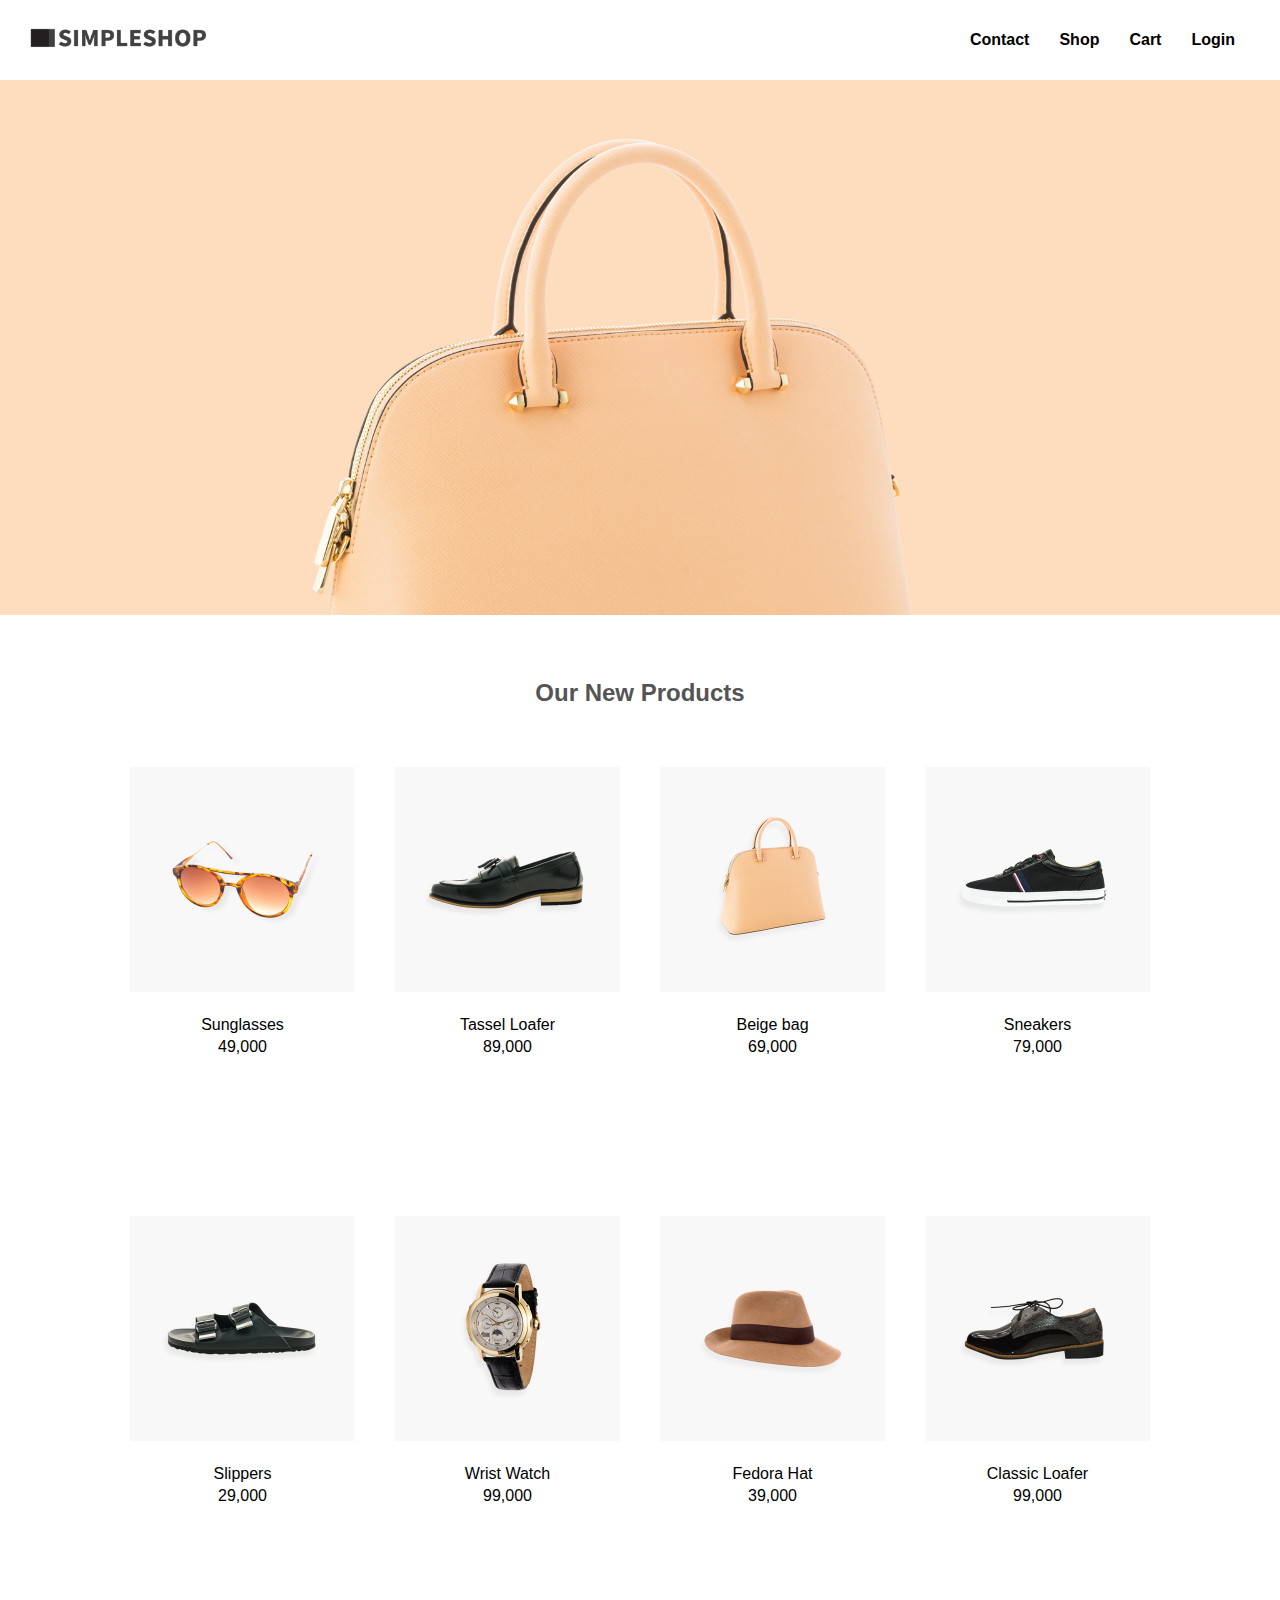
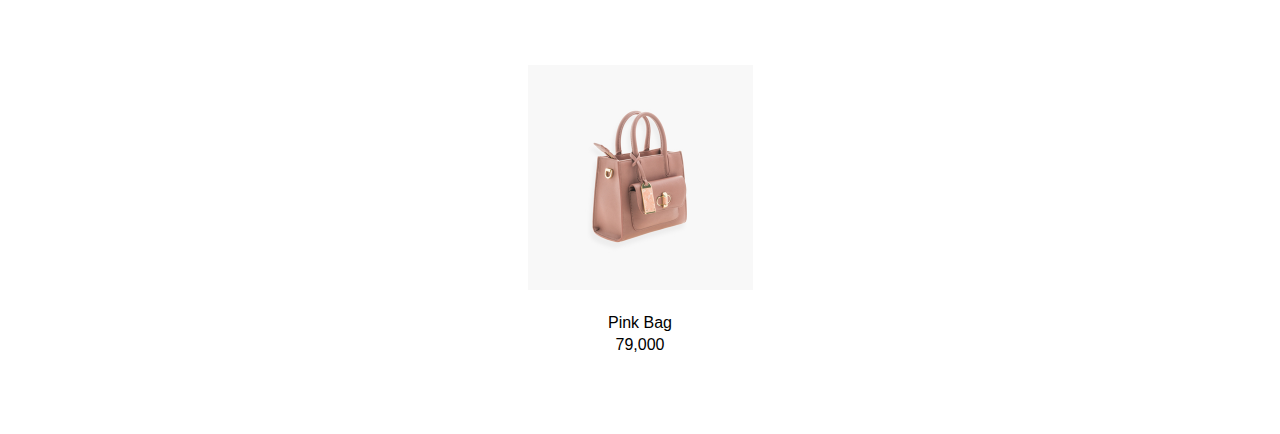
==== SimpleShop/index.html @ c7e945ec "Add Initial Projects" ====
<!DOCTYPE html>
<html lang="en">

<head>
  <meta charset="UTF-8">
  <meta http-equiv="X-UA-Compatible" content="IE=edge">
  <meta name="viewport" content="width=device-width, initial-scale=1.0">
  <title>SimpleShop</title>
  <link rel="stylesheet" href="./css/styles.css">
</head>

<body>
  <div class="nav">
    <div class="logo">
      <a href="#"><img src="./images/logo.png" alt=""></a>
    </div>
    <ul class="menu">
      <li><a href="">Contact</a></li>
      <li><a href="">Shop</a></li>
      <li><a href="">Cart</a></li>
      <li><a href="">Login</a></li>
    </ul>
  </div>

  <div class="header-image">
    <img src="./images/hero_header.jpg" alt="">
  </div>

  <div class="products">
    <h2>Our New Products</h2>

    <div class="cards">
      <div class="card">
        <a href="#">
          <div class="card-image"><img src="./images/sunglasses.jpg" alt=""></div>
          <div class="card-description">Sunglasses</div>
          <div class="card-price">49,000</div>
        </a>
      </div>

      <div class="card">
        <a href="#">
          <div class="card-image"><img src="./images/tassel_loafer.jpg" alt=""></div>
          <div class="card-description">Tassel Loafer</div>
          <div class="card-price">89,000</div>
        </a>
      </div>

      <div class="card">
        <a href="#">
          <div class="card-image"><img src="./images/beige_bag.jpg" alt=""></div>
          <div class="card-description">Beige bag</div>
          <div class="card-price">69,000</div>
        </a>
      </div>

      <div class="card">
        <a href="#">
          <div class="card-image"><img src="./images/sneakers.jpg" alt=""></div>
          <div class="card-description">Sneakers</div>
          <div class="card-price">79,000</div>
        </a>
      </div>

      <div class="card">
        <a href="#">
          <div class="card-image"><img src="./images/slippers.jpg" alt=""></div>
          <div class="card-description">Slippers</div>
          <div class="card-price">29,000</div>
        </a>
      </div>

      <div class="card">
        <a href="#">
          <div class="card-image"><img src="./images/wrist_watch.jpg" alt=""></div>
          <div class="card-description">Wrist Watch</div>
          <div class="card-price">99,000</div>
        </a>
      </div>

      <div class="card">
        <a href="#">
          <div class="card-image"><img src="./images/fedora_hat.jpg" alt=""></div>
          <div class="card-description">Fedora Hat</div>
          <div class="card-price">39,000</div>
        </a>
      </div>

      <div class="card">
        <a href="#">
          <div class="card-image"><img src="./images/classic_loafer.jpg" alt=""></div>
          <div class="card-description">Classic Loafer</div>
          <div class="card-price">99,000</div>
        </a>
      </div>

      <div class="card">
        <a href="#">
          <div class="card-image"><img src="./images/pink_bag.jpg" alt=""></div>
          <div class="card-description">Pink Bag</div>
          <div class="card-price">79,000</div>
        </a>
      </div>
    </div>
  </div>
</body>

</html>
---- SimpleShop/css/styles.css ----
* {
  box-sizing: border-box;
  /* margin: 0; */
  /* padding: 0; */
}

body {
  margin: 0;
  /* min-width: 992px; */
  font-family: "Helvetica";
}

a {
  color: black;
  text-decoration: none;
}

.nav {
  display: flex;
  flex-direction: row;
  justify-content: space-between;
  align-items: center;
  padding: 15px 30px;
}

.nav .logo img {
  height: 20px;
}

.nav .menu {
  display: flex;
  list-style: none;
}

.nav .menu li {
  margin: 0 15px;
}

.nav .menu li a {
  color: black;
  font-weight: bold;
}


.header-image img {
  width: 100%;
}

.products {
  text-align: center;
}

.products h2 {
  font-family: "Helvetica";
  font-size: 24px;
  color: #545454;
  font-weight: bold;
  margin: 60px auto -20px auto;
}

.cards {
  display: flex;
  flex-wrap: wrap;
  justify-content: center;
}

.card {
  margin: 80px 20px;
  font-family: "Helvetica";
  font-size: 16px;
}

.card a {
  text-decoration: none;
}

.card .card-image {
  margin-bottom: 20px;
}

.card-image img {
  width: 225px;
  height: 225px;
}

.card .card-description {
  margin-top: 20px;
  margin-bottom: 4px;
}
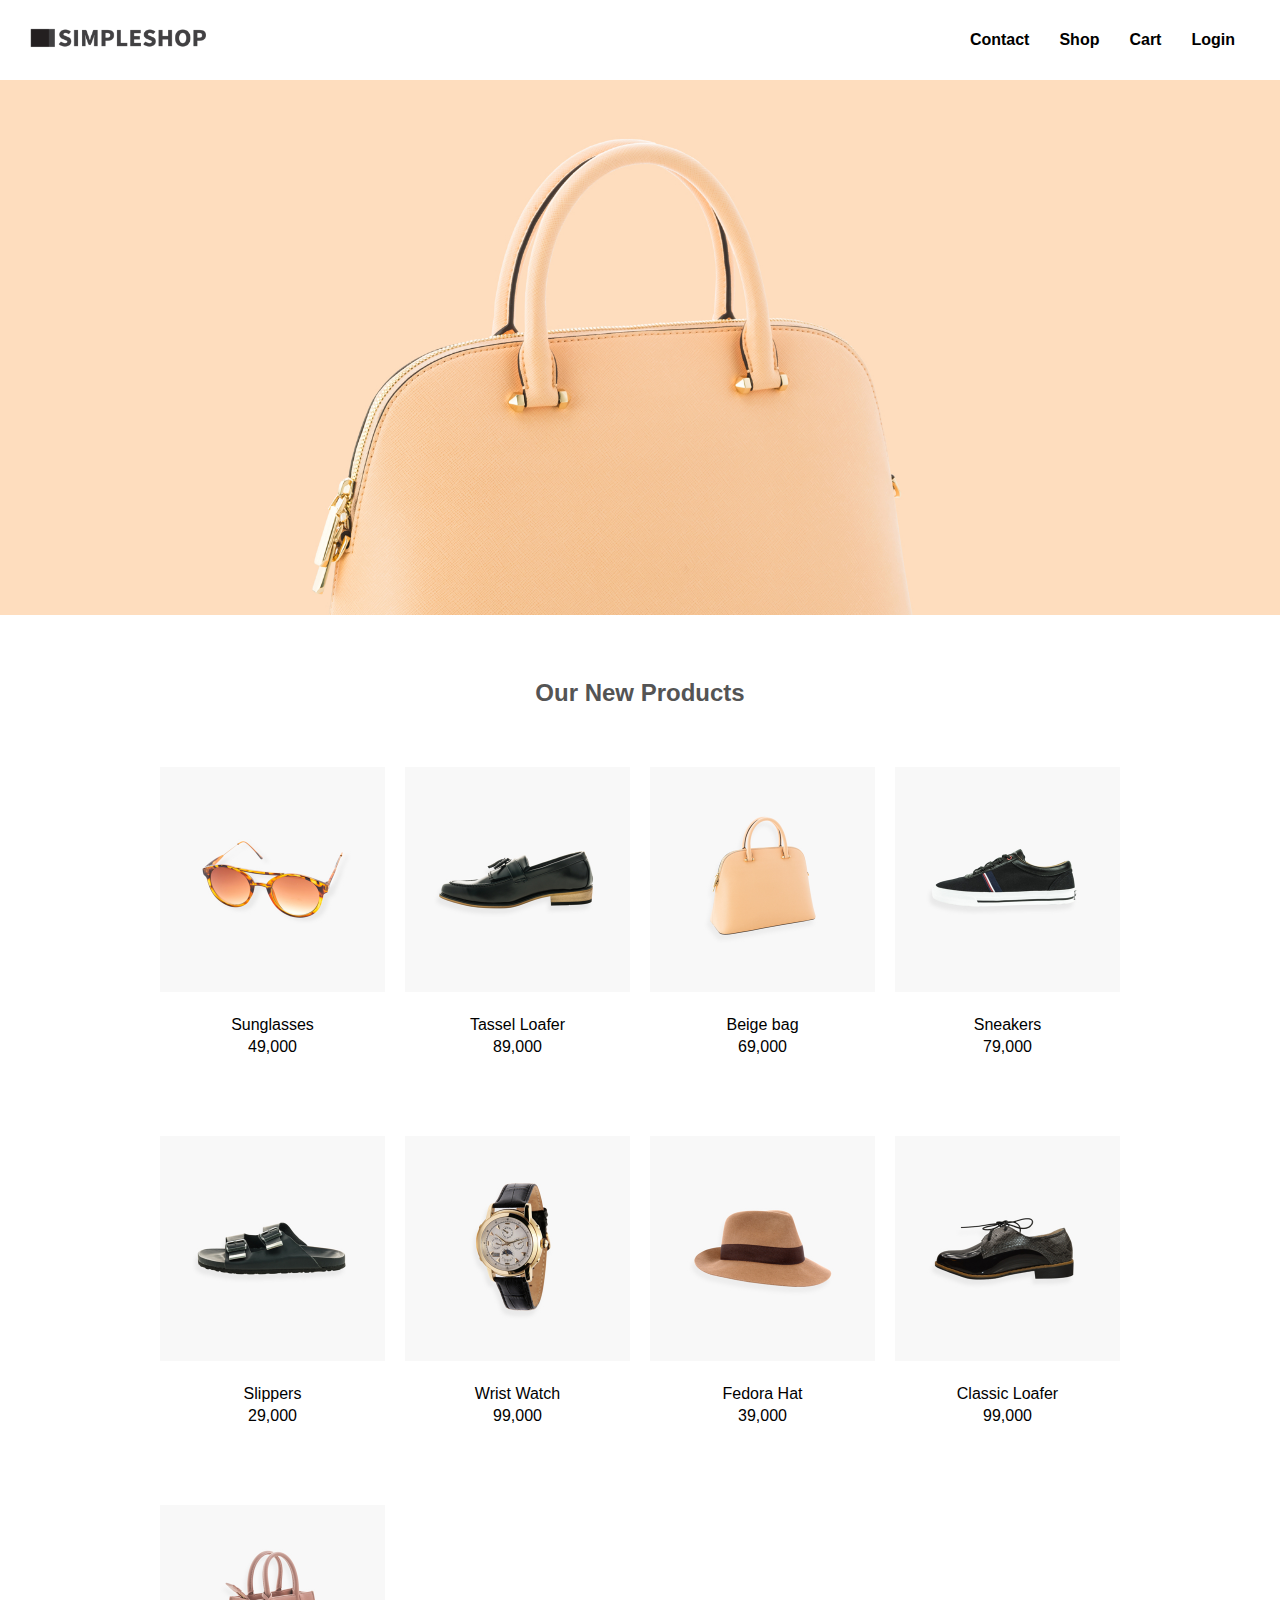
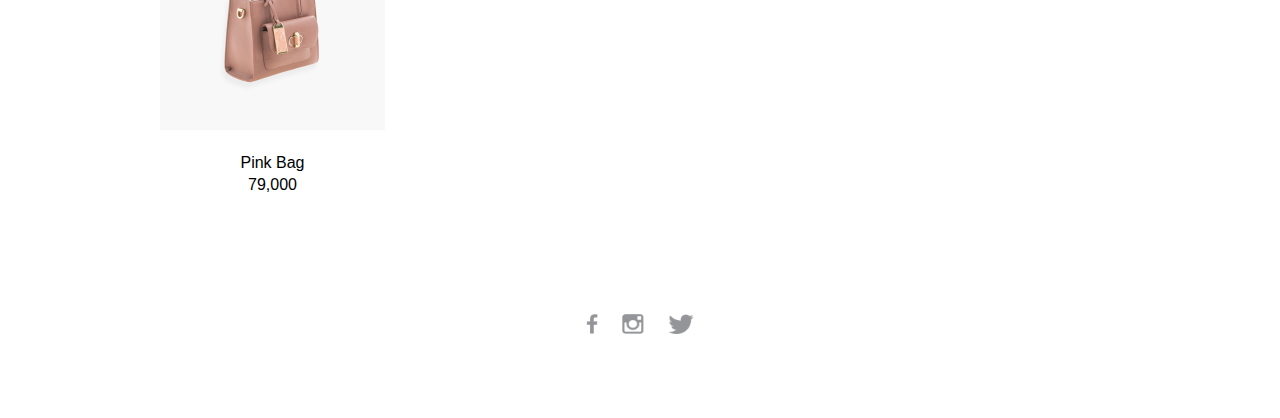
==== commit ea708b31: "Add Footer & Change cards div from FlexBox to GridBox" ====
--- a/SimpleShop/index.html
+++ b/SimpleShop/index.html
@@ -28,7 +28,6 @@
 
   <div class="products">
     <h2>Our New Products</h2>
-
     <div class="cards">
       <div class="card">
         <a href="#">
@@ -103,6 +102,12 @@
       </div>
     </div>
   </div>
+
+  <div class="footer">
+    <a class="sns-logo" href="https://facebook.com/"><img src="images/facebook.png" alt=""></a>
+    <a class="sns-logo" href="https://instagram.com/"><img src="images/instagram.png" alt=""></a>
+    <a class="sns-logo" href="https://twitter.com/"><img src="images/twitter.png" alt=""></a>
+  </div>
 </body>
 
 </html>--- a/SimpleShop/css/styles.css
+++ b/SimpleShop/css/styles.css
@@ -1,12 +1,9 @@
 * {
   box-sizing: border-box;
-  /* margin: 0; */
-  /* padding: 0; */
 }
 
 body {
   margin: 0;
-  /* min-width: 992px; */
   font-family: "Helvetica";
 }
 
@@ -41,31 +38,34 @@
   font-weight: bold;
 }
 
-
 .header-image img {
   width: 100%;
 }
 
 .products {
   text-align: center;
+  margin: 60px 0 120px 0;
 }
 
 .products h2 {
   font-family: "Helvetica";
   font-size: 24px;
   color: #545454;
-  font-weight: bold;
-  margin: 60px auto -20px auto;
+  font-weight: bold; 
+  margin: 60px auto 60px auto;
 }
 
 .cards {
-  display: flex;
-  flex-wrap: wrap;
+  margin: 0 clamp(15px,100px,20%);
+  display: grid;
+  grid-template-columns: repeat(auto-fit, minmax(225px, max-content));
+  row-gap: 80px;
+  column-gap: 20px;
   justify-content: center;
 }
 
 .card {
-  margin: 80px 20px;
+  width: 225px;
   font-family: "Helvetica";
   font-size: 16px;
 }
@@ -86,4 +86,17 @@
 .card .card-description {
   margin-top: 20px;
   margin-bottom: 4px;
+}
+
+.footer {
+  text-align: center;
+  margin: 120px auto 80px;
+}
+
+.sns-logo {
+  margin: 0 10px;
+}
+
+.sns-logo img {
+  height: 20px;
 }